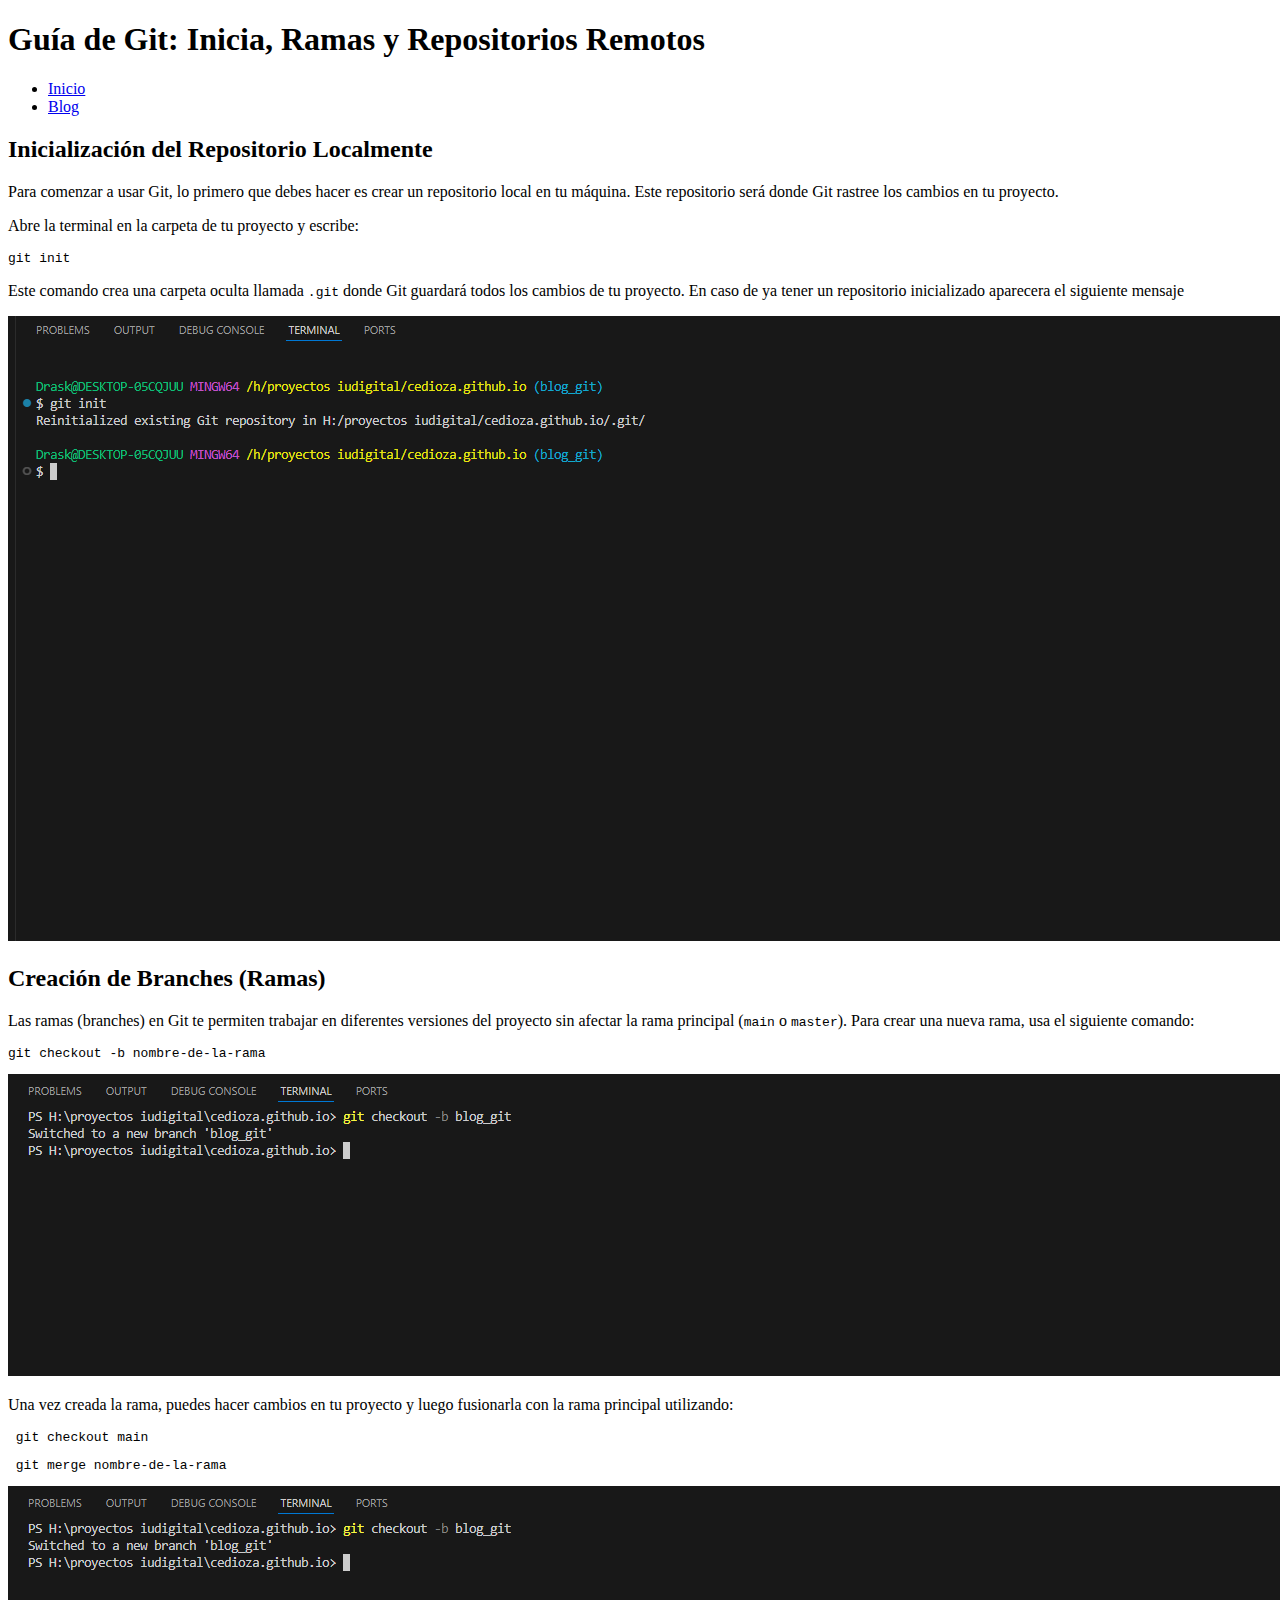
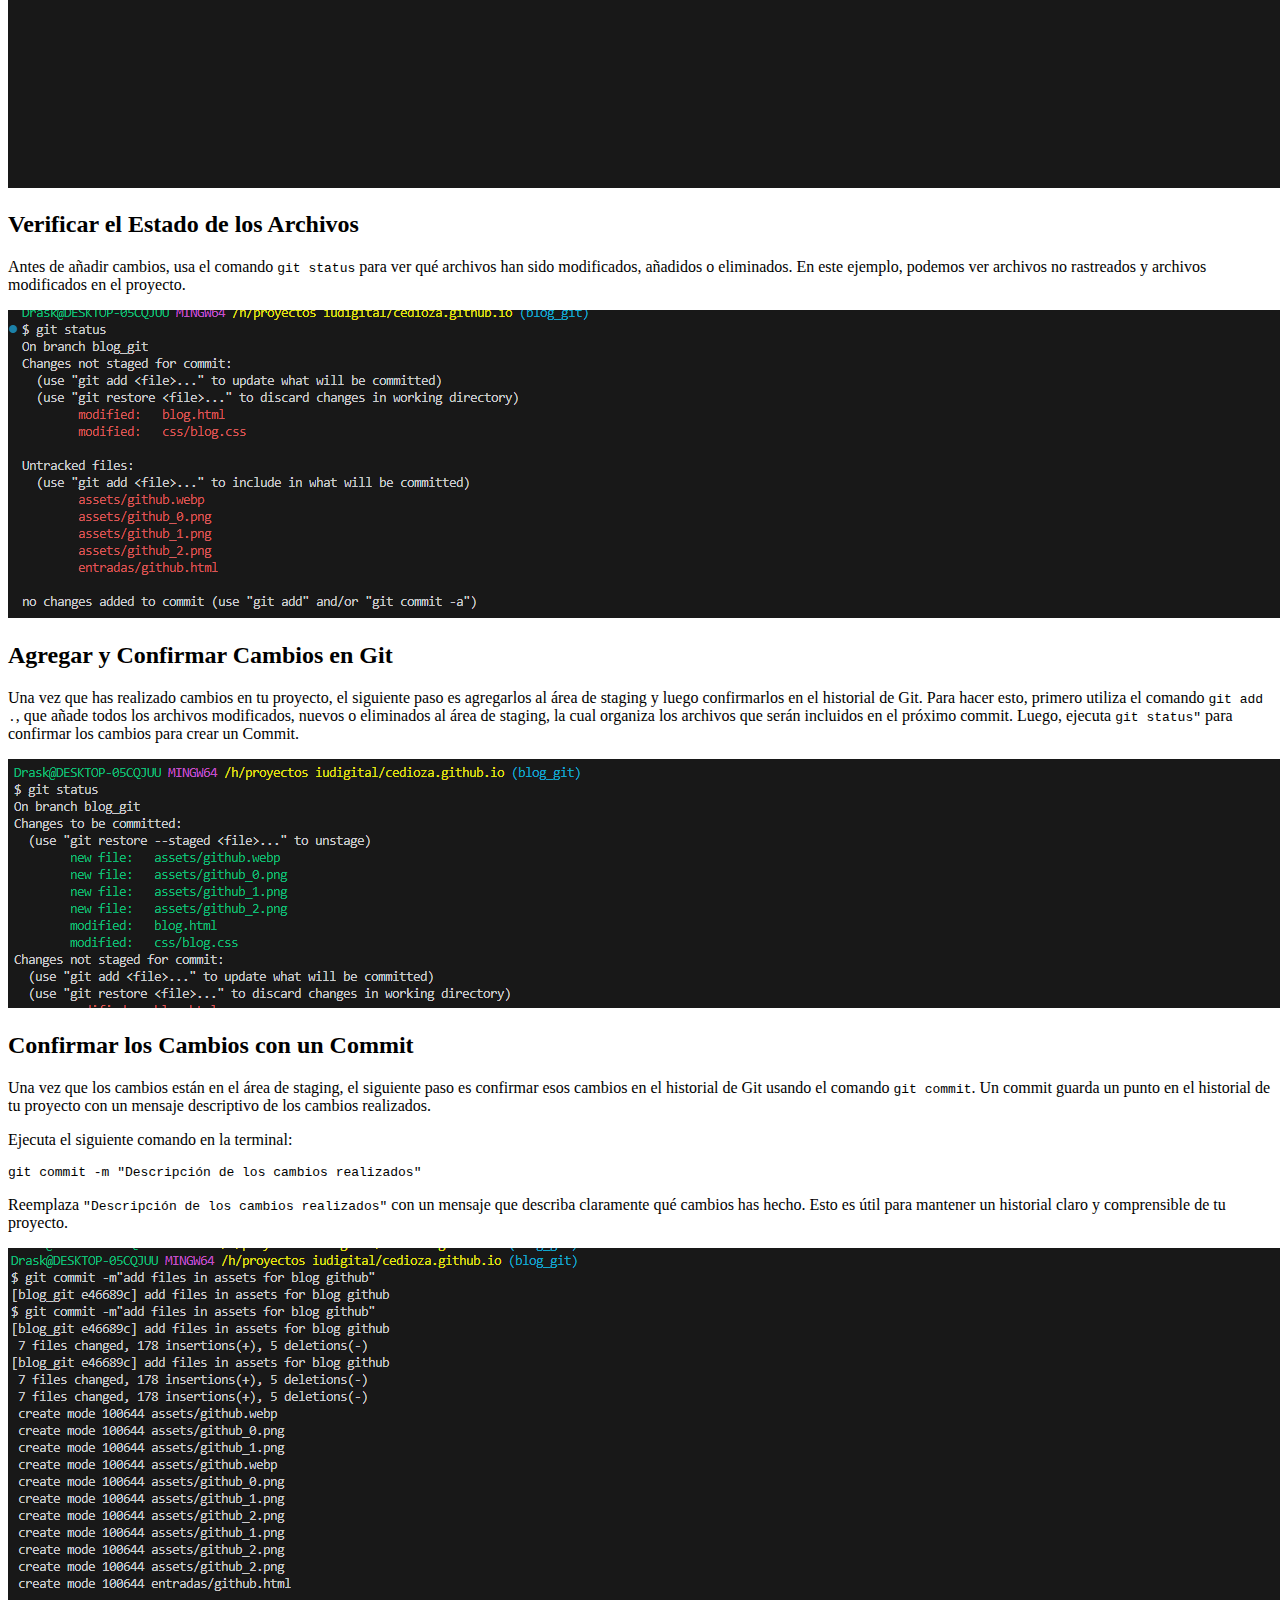
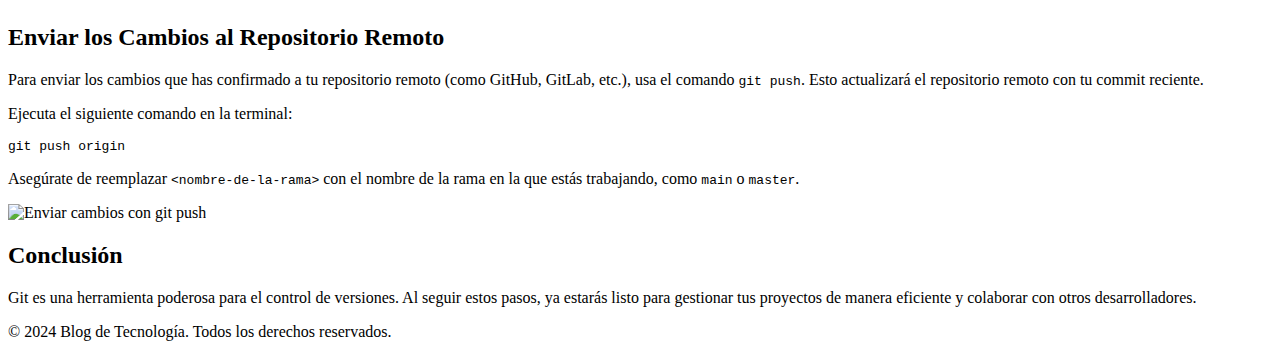
==== entradas/github.html @ e94dce41 "Merge pull request #1 from cedioza/blog_git" ====
<!DOCTYPE html>
<html lang="es">
  <head>
    <meta charset="UTF-8" />
    <meta name="viewport" content="width=device-width, initial-scale=1.0" />
    <title>Git - Paso a Paso</title>
    <link rel="stylesheet" href="/css/entradas.css" />
  </head>
  <body>
    <header>
      <h1>Guía de Git: Inicia, Ramas y Repositorios Remotos</h1>
      <nav>
        <ul>
          <li><a href="/index.html">Inicio</a></li>
          <li><a href="/blog.html">Blog</a></li>
        </ul>
      </nav>
    </header>

    <div class="container">
      <article class="entry">
        <!-- <img src="/assets/git-tutorial.png" alt="Logo de Git" class="responsive-img"> -->

        <h2>Inicialización del Repositorio Localmente</h2>
        <p>
          Para comenzar a usar Git, lo primero que debes hacer es crear un
          repositorio local en tu máquina. Este repositorio será donde Git
          rastree los cambios en tu proyecto.
        </p>
        <p>Abre la terminal en la carpeta de tu proyecto y escribe:</p>
        <pre><code>git init</code></pre>
        <p>
          Este comando crea una carpeta oculta llamada <code>.git</code> donde
          Git guardará todos los cambios de tu proyecto. En caso de ya tener un
          repositorio inicializado aparecera el siguiente mensaje
        </p>
        <!-- Imagen para ilustrar el comando "git init" -->
        <img
          src="/assets/github_0.png"
          alt="Inicialización de un repositorio con git init"
          class="responsive-img"
        />

        <h2>Creación de Branches (Ramas)</h2>
        <p>
          Las ramas (branches) en Git te permiten trabajar en diferentes
          versiones del proyecto sin afectar la rama principal (<code
            >main</code
          >
          o <code>master</code>). Para crear una nueva rama, usa el siguiente
          comando:
        </p>
        <pre><code>git checkout -b nombre-de-la-rama</code></pre>

        <!-- Imagen para ilustrar la creación de una rama con git checkout -->
        <img
          src="/assets/github_1.png"
          alt="Creación de una rama con Git"
          class="responsive-img"
        />

        <p>
          Una vez creada la rama, puedes hacer cambios en tu proyecto y luego
          fusionarla con la rama principal utilizando:
        </p>
        <pre><code> git checkout main</code></pre>
        <pre><code> git merge nombre-de-la-rama    </code></pre>
        <!-- Imagen para ilustrar la creación de una rama con git checkout -->
        <img
          src="/assets/github_1.png"
          alt="Creación de una rama con Git"
          class="responsive-img"
        />
        <h2>Verificar el Estado de los Archivos</h2>
        <p>
          Antes de añadir cambios, usa el comando <code>git status</code> para
          ver qué archivos han sido modificados, añadidos o eliminados. En este
          ejemplo, podemos ver archivos no rastreados y archivos modificados en
          el proyecto.
        </p>

        <img
          src="/assets/github_4.png"
          alt="Verificando el estado con git status"
          class="responsive-img"
        />

        <h2>Agregar y Confirmar Cambios en Git</h2>
        <p>
          Una vez que has realizado cambios en tu proyecto, el siguiente paso es
          agregarlos al área de staging y luego confirmarlos en el historial de
          Git. Para hacer esto, primero utiliza el comando
          <code>git add .</code>, que añade todos los archivos modificados,
          nuevos o eliminados al área de staging, la cual organiza los archivos
          que serán incluidos en el próximo commit. Luego, ejecuta
          <code>git status"</code> para confirmar los
          cambios para crear un Commit.
        </p>

        <img
          src="/assets/github_5.png"
          alt="Confirmar cambios con git commit"
          class="responsive-img"
        />
        <h2>Confirmar los Cambios con un Commit</h2>
        <p>
          Una vez que los cambios están en el área de staging, el siguiente paso
          es confirmar esos cambios en el historial de Git usando el comando
          <code>git commit</code>. Un commit guarda un punto en el historial de
          tu proyecto con un mensaje descriptivo de los cambios realizados.
        </p>
        <p>Ejecuta el siguiente comando en la terminal:</p>
        <pre><code>git commit -m "Descripción de los cambios realizados"</code></pre>
        <p>
          Reemplaza <code>"Descripción de los cambios realizados"</code> con un
          mensaje que describa claramente qué cambios has hecho. Esto es útil
          para mantener un historial claro y comprensible de tu proyecto.
        </p>
        <!-- Imagen para ilustrar el comando "git commit" -->
        <img
          src="/assets/github_6.png"
          alt="Confirmar cambios con git commit"
          class="responsive-img"
        />

        <h2>Enviar los Cambios al Repositorio Remoto</h2>
        <p>
          Para enviar los cambios que has confirmado a tu repositorio remoto (como GitHub, GitLab, etc.), usa el comando
          <code>git push</code>. Esto actualizará el repositorio remoto con tu commit reciente.
        </p>
        <p>Ejecuta el siguiente comando en la terminal:</p>
        <pre><code>git push origin <nombre-de-la-rama></code></pre>
        <p>
          Asegúrate de reemplazar <code>&lt;nombre-de-la-rama&gt;</code> con el nombre de la rama en la que estás trabajando, como <code>main</code> o <code>master</code>.
        </p>
        <img
          src="/assets/github_7.png"
          alt="Enviar cambios con git push"
          class="responsive-img"
        />

        <h2>Conclusión</h2>
        <p>
          Git es una herramienta poderosa para el control de versiones. Al
          seguir estos pasos, ya estarás listo para gestionar tus proyectos de
          manera eficiente y colaborar con otros desarrolladores.
        </p>
      </article>
    </div>

    <footer>
      <p>&copy; 2024 Blog de Tecnología. Todos los derechos reservados.</p>
    </footer>
  </body>
</html>
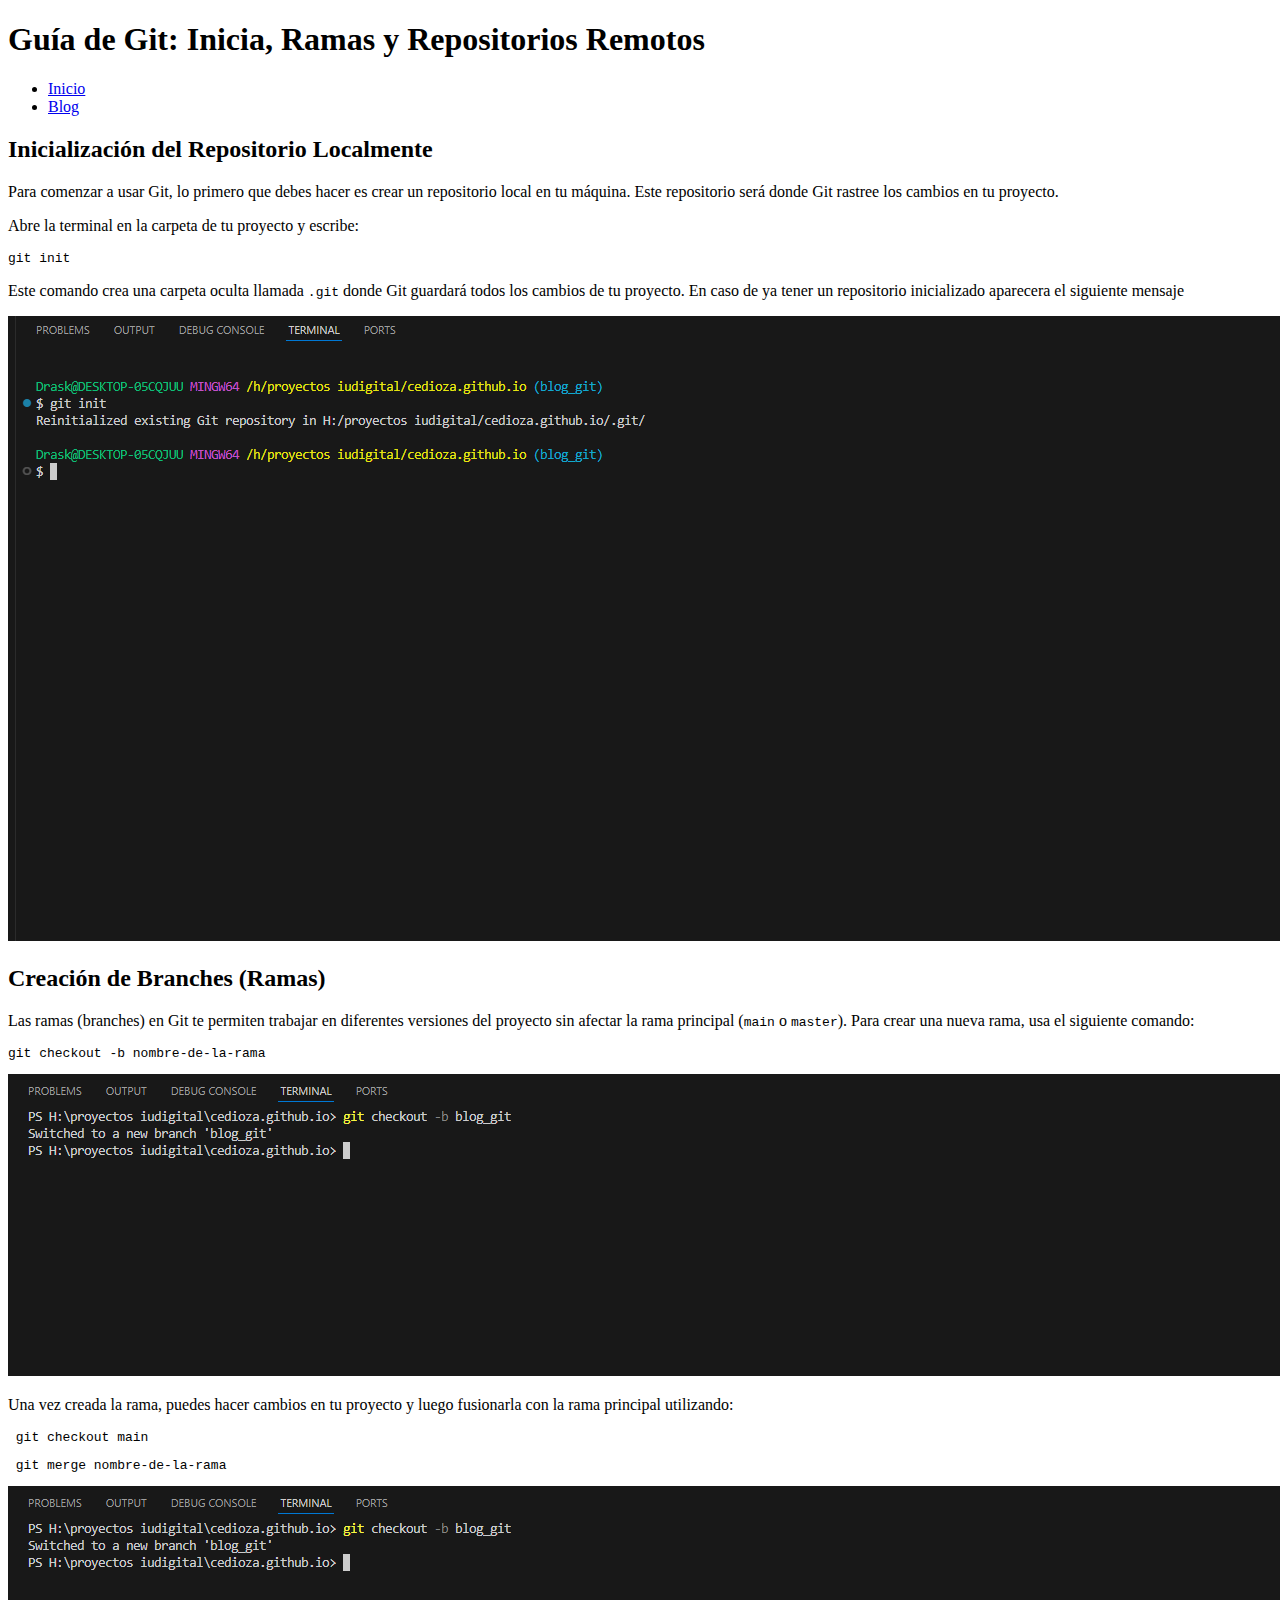
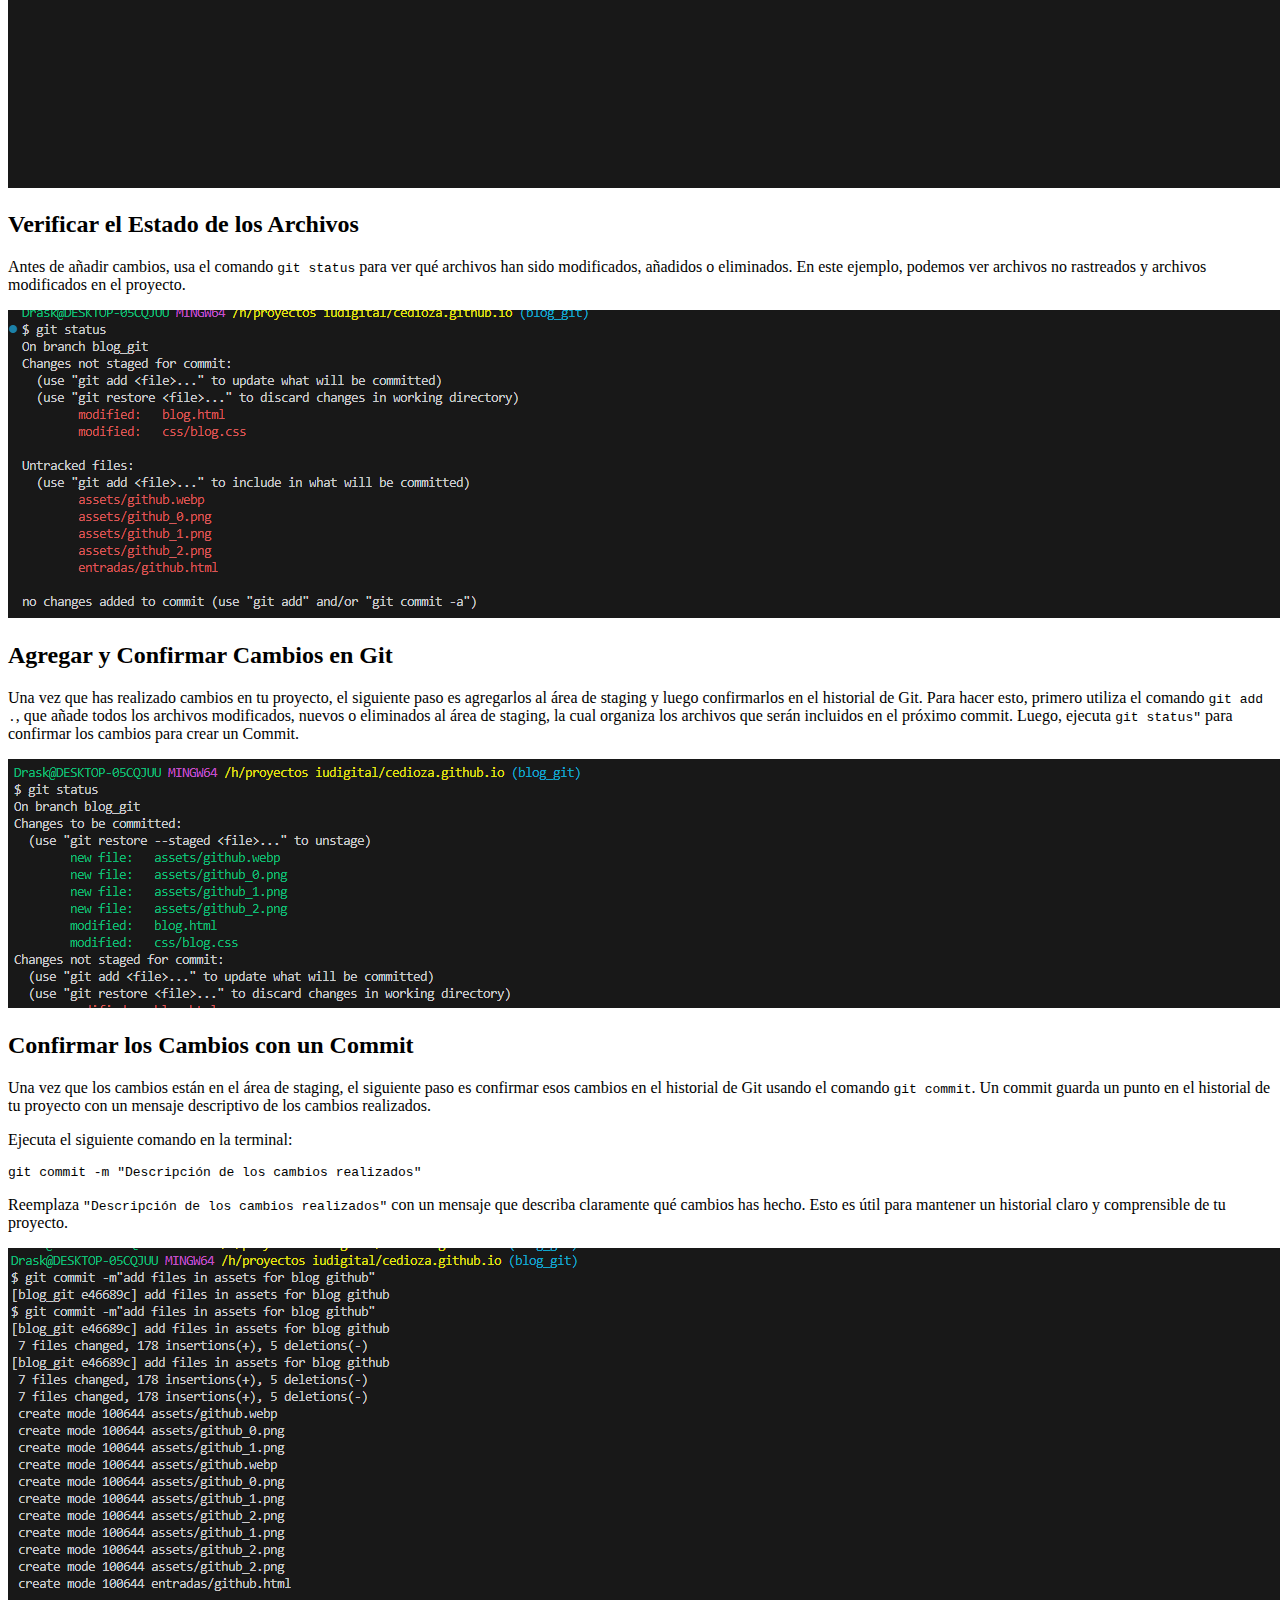
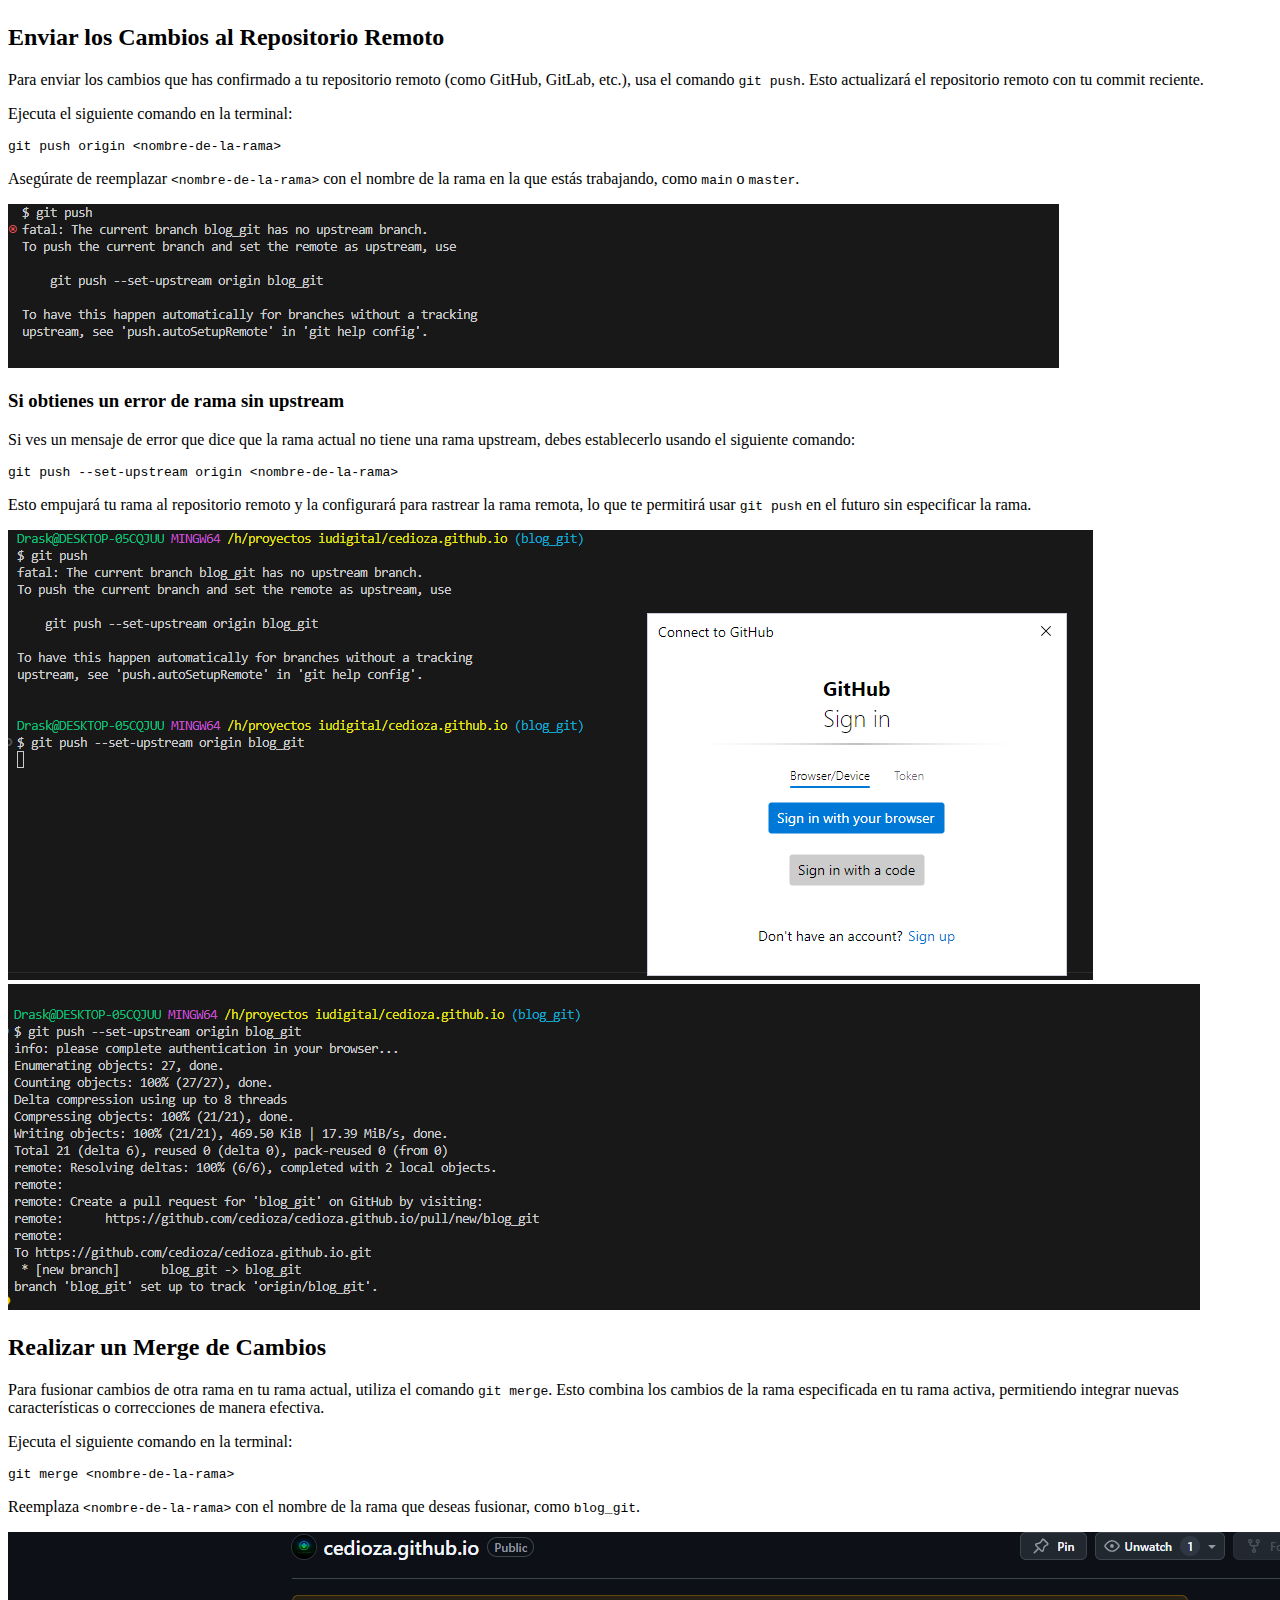
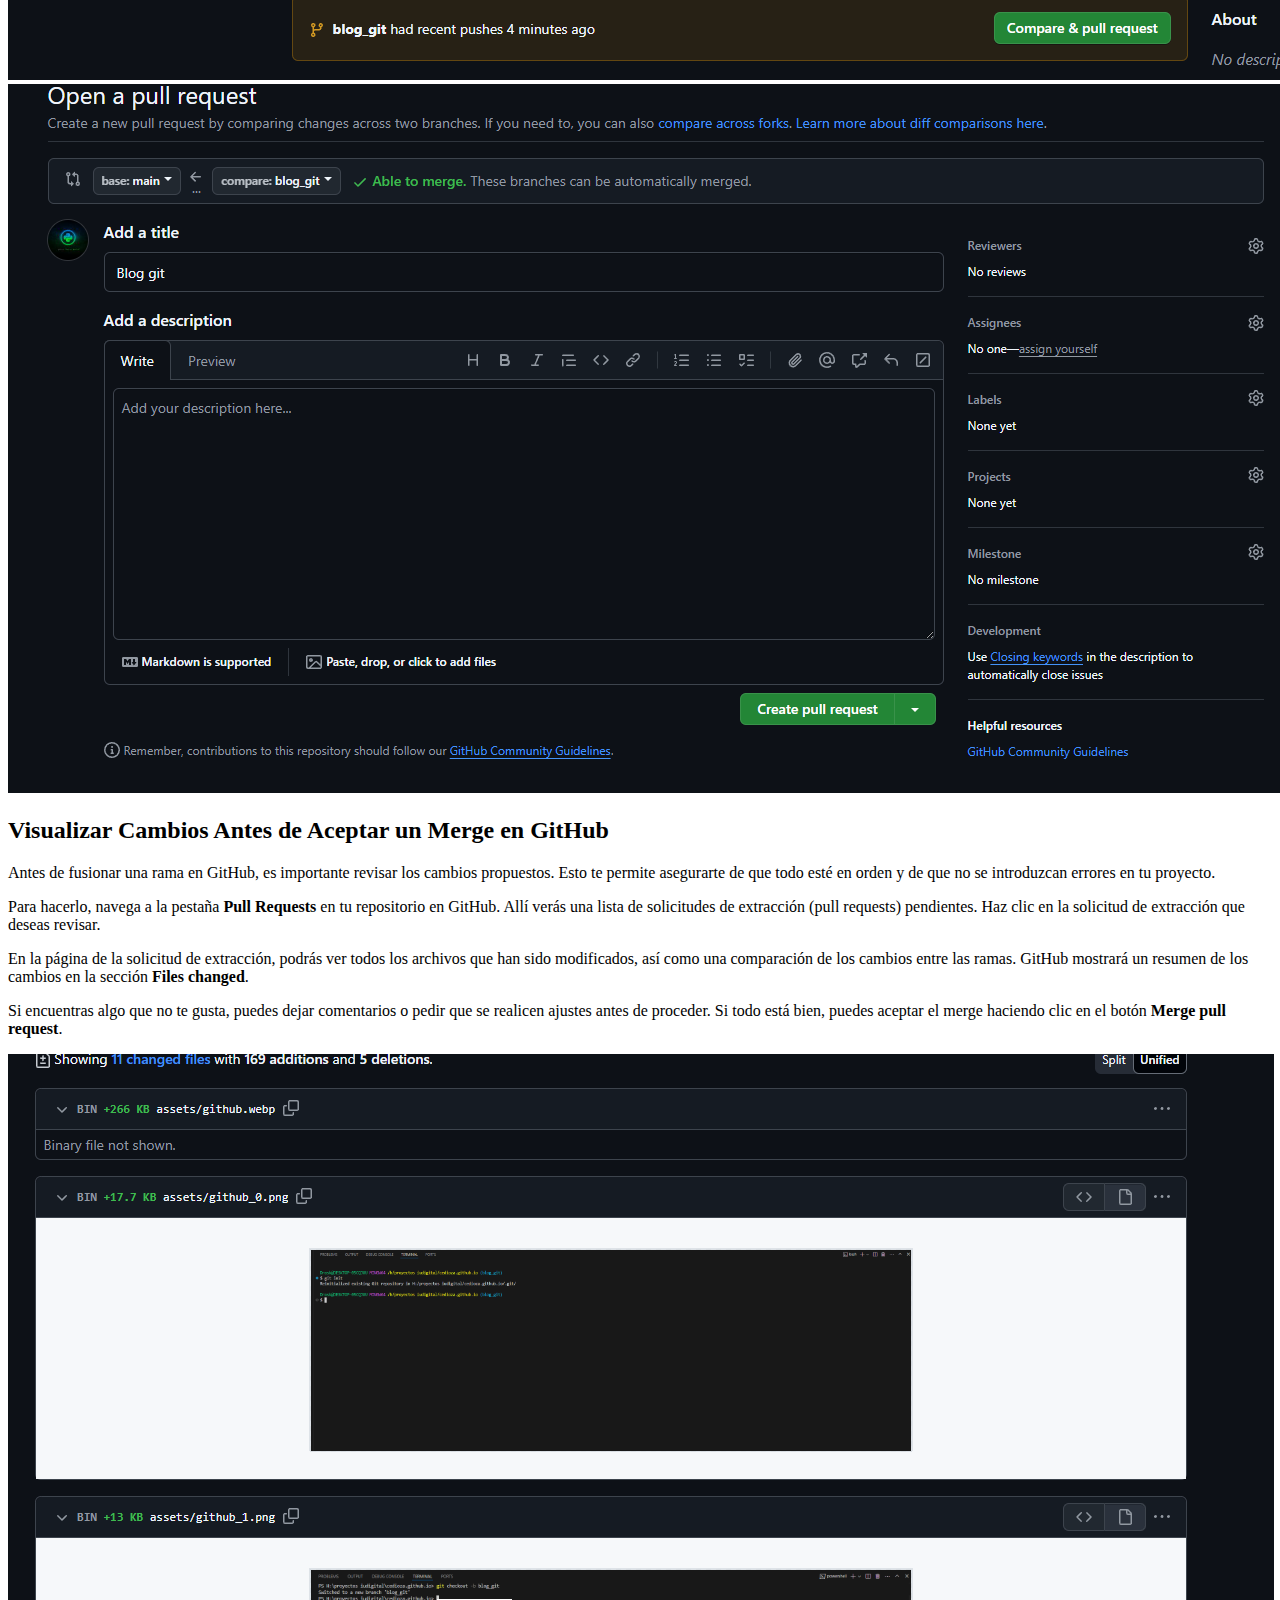
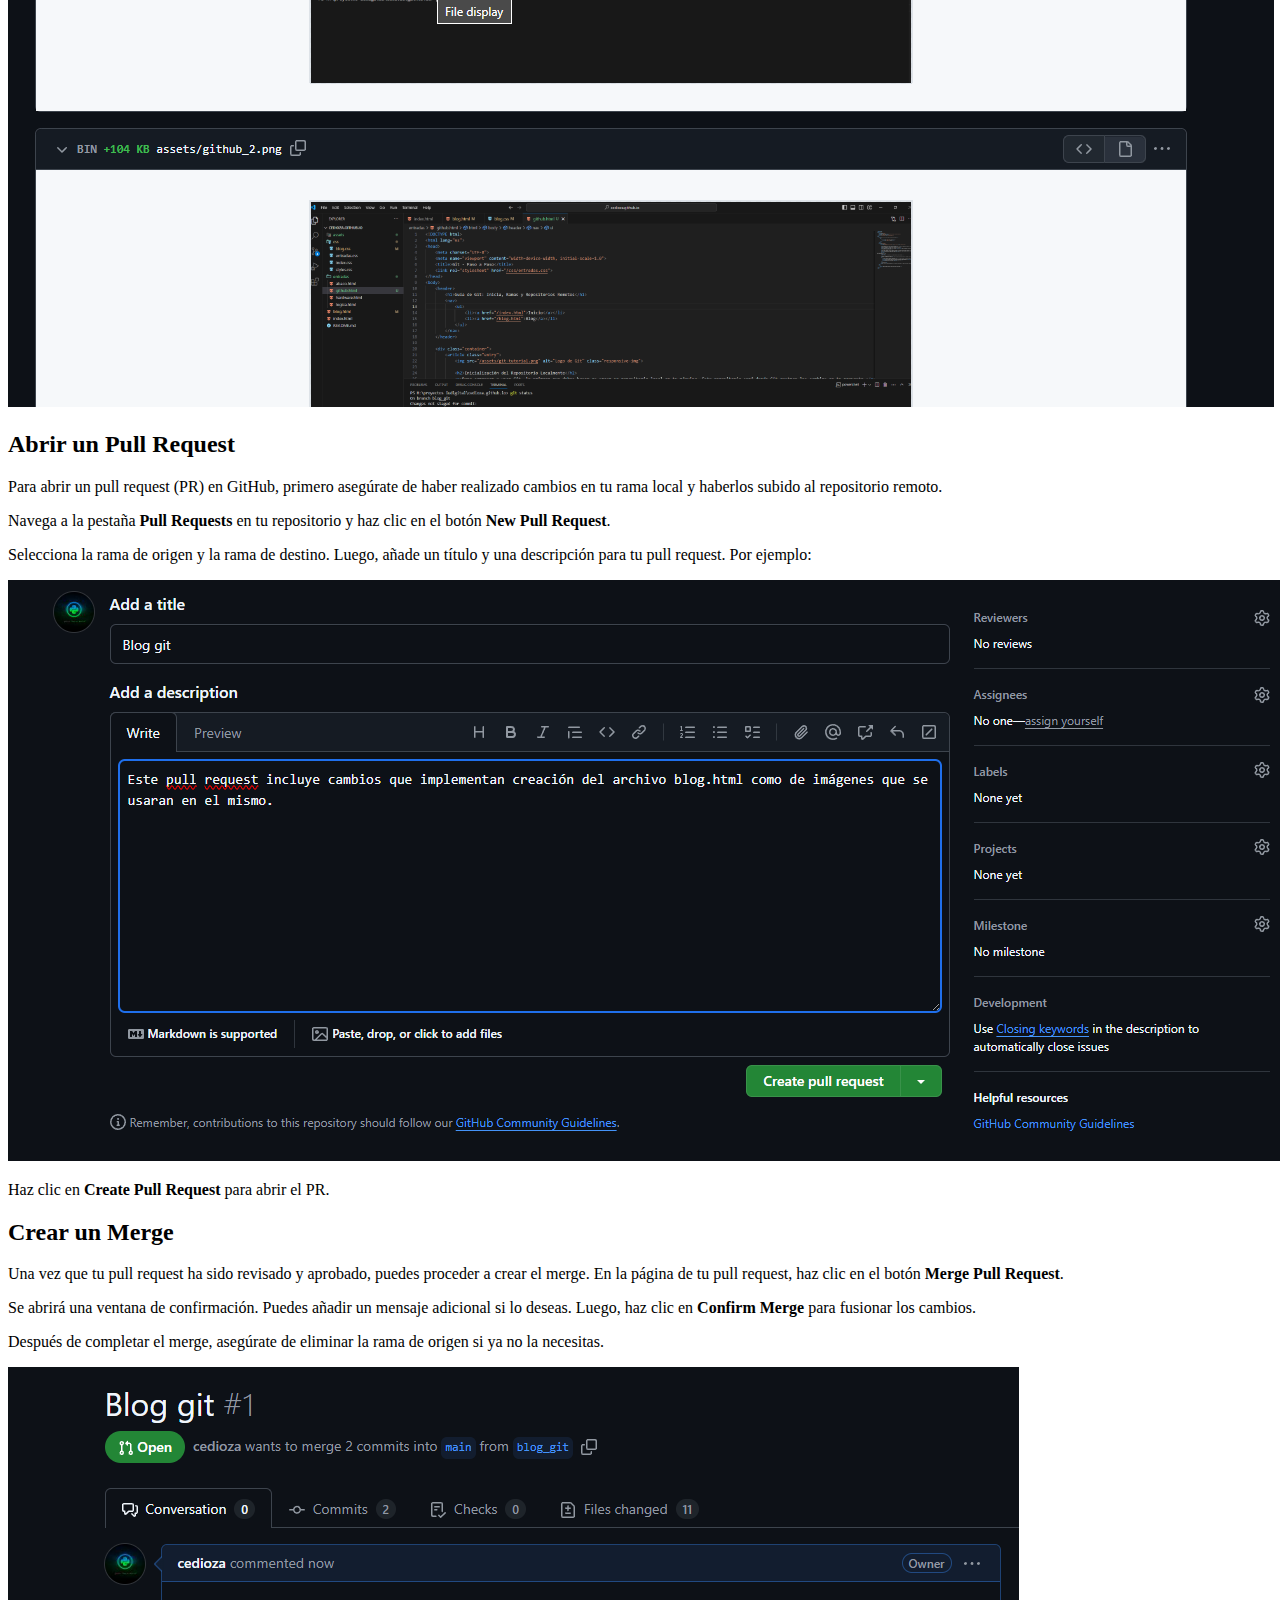
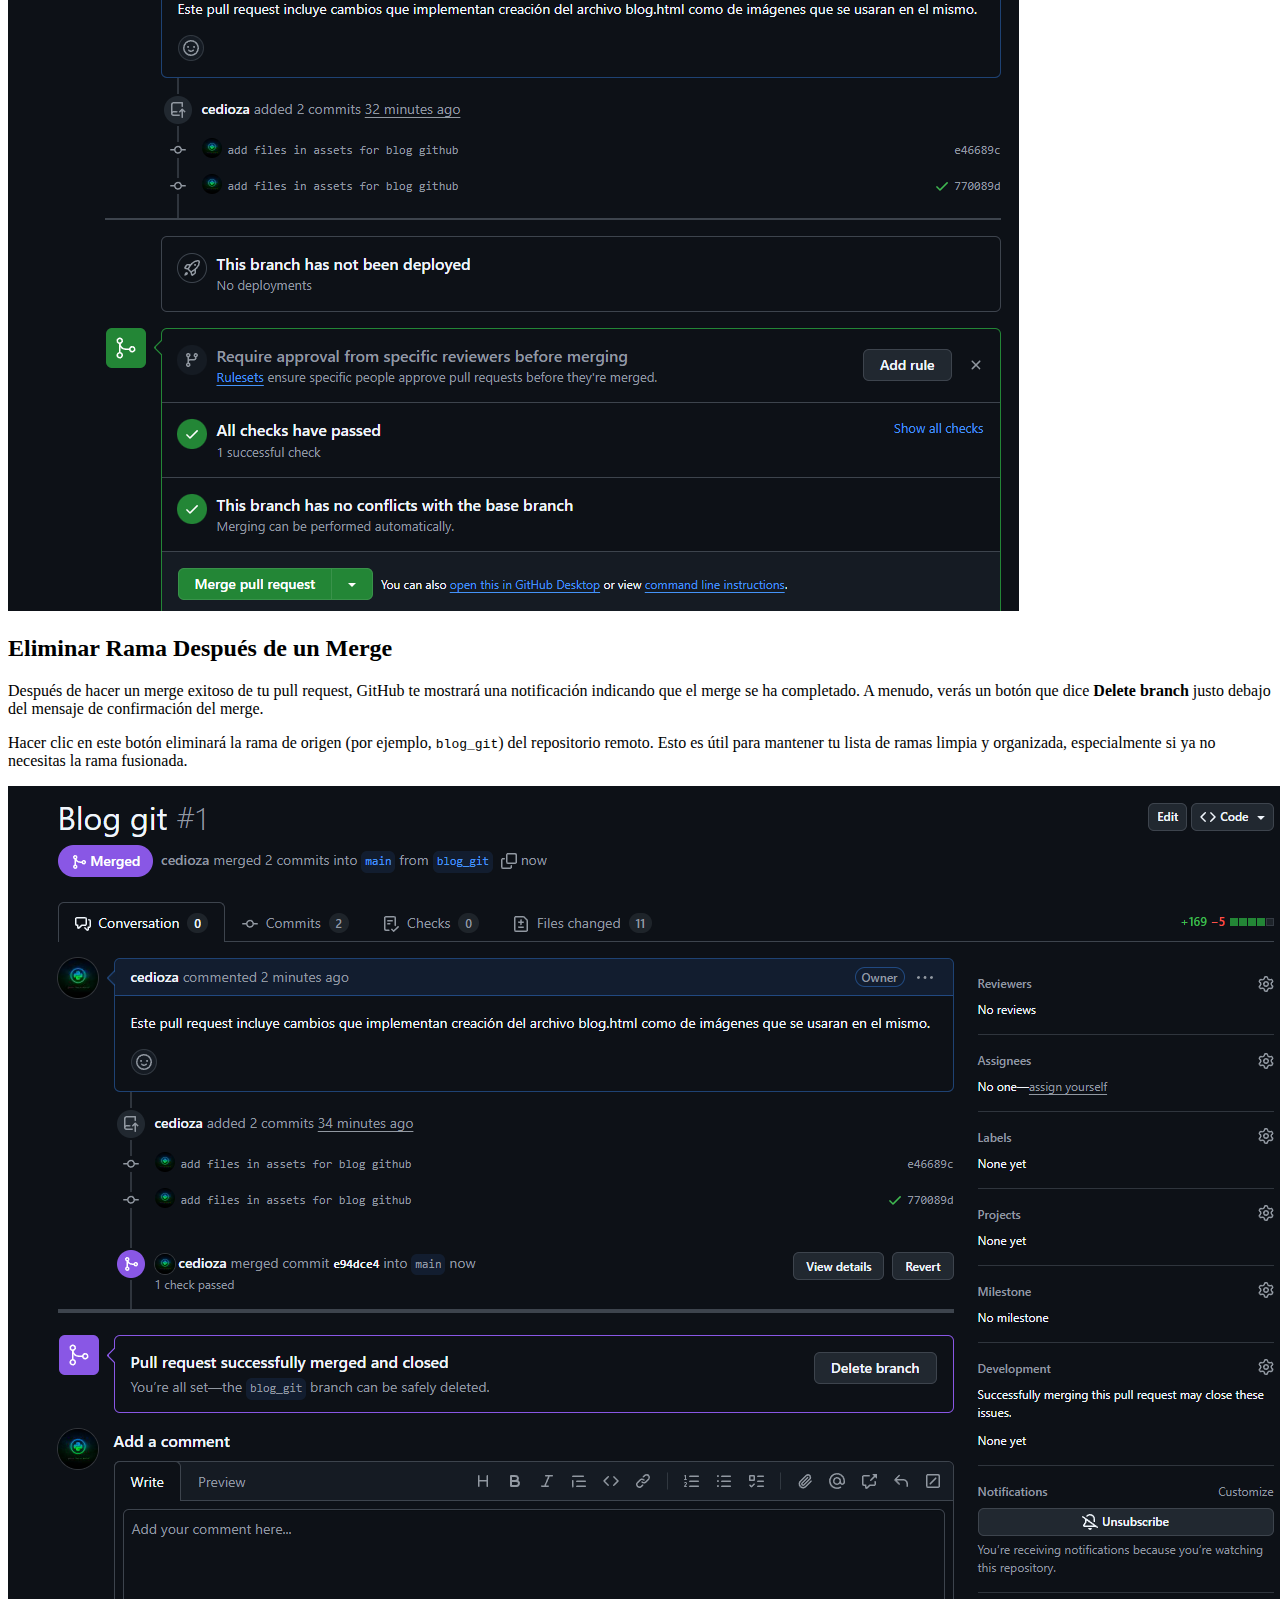
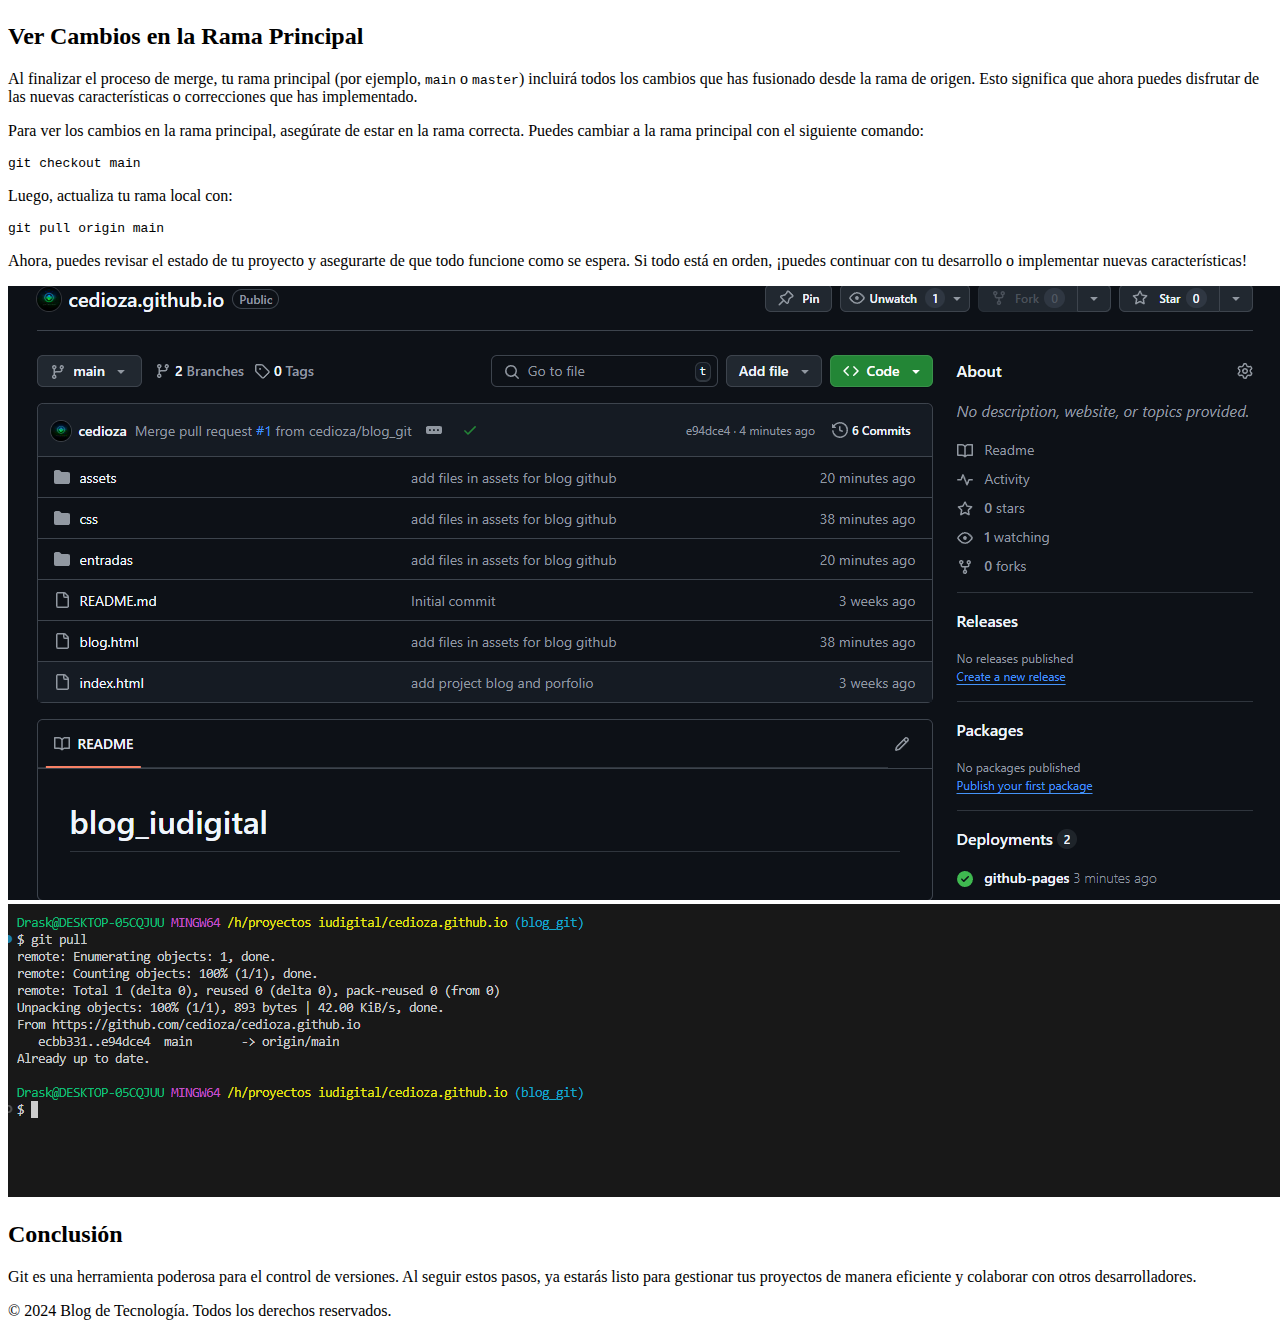
==== commit 33df5370: "Merge branch 'blog_git'" ====
--- a/entradas/github.html
+++ b/entradas/github.html
@@ -129,7 +129,7 @@
           <code>git push</code>. Esto actualizará el repositorio remoto con tu commit reciente.
         </p>
         <p>Ejecuta el siguiente comando en la terminal:</p>
-        <pre><code>git push origin <nombre-de-la-rama></code></pre>
+        <pre><code>git push origin &lt;nombre-de-la-rama&gt;</code></pre>
         <p>
           Asegúrate de reemplazar <code>&lt;nombre-de-la-rama&gt;</code> con el nombre de la rama en la que estás trabajando, como <code>main</code> o <code>master</code>.
         </p>
@@ -138,6 +138,186 @@
           alt="Enviar cambios con git push"
           class="responsive-img"
         />
+
+        <h3>Si obtienes un error de rama sin upstream</h3>
+        <p>
+          Si ves un mensaje de error que dice que la rama actual no tiene una rama upstream, debes establecerlo usando el siguiente comando:
+        </p>
+        <pre><code>git push --set-upstream origin &lt;nombre-de-la-rama&gt;</code></pre>
+        <p>
+          Esto empujará tu rama al repositorio remoto y la configurará para rastrear la rama remota, lo que te permitirá usar <code>git push</code> en el futuro sin especificar la rama.
+        </p>
+
+        <img
+        src="/assets/github_8.png"
+        alt="Enviar cambios con git push"
+        class="responsive-img"
+      />
+
+      <img
+      src="/assets/github_9.png"
+      alt="Enviar cambios con git push"
+      class="responsive-img"
+    />
+        
+       
+    <h2>Realizar un Merge de Cambios</h2>
+<p>
+  Para fusionar cambios de otra rama en tu rama actual, utiliza el comando
+  <code>git merge</code>. Esto combina los cambios de la rama especificada 
+  en tu rama activa, permitiendo integrar nuevas características o correcciones 
+  de manera efectiva.
+</p>
+<p>Ejecuta el siguiente comando en la terminal:</p>
+<pre><code>git merge &lt;nombre-de-la-rama&gt;</code></pre>
+<p>
+  Reemplaza <code>&lt;nombre-de-la-rama&gt;</code> con el nombre de la rama que 
+  deseas fusionar, como <code>blog_git</code>.
+</p>
+<img
+  src="/assets/github_10.png"
+  alt="Realizar un merge con git merge"
+  class="responsive-img"
+/>
+
+
+
+<img
+  src="/assets/github_11.png"
+  alt="Realizar un merge con git merge"
+  class="responsive-img"
+/>
+
+
+<h2>Visualizar Cambios Antes de Aceptar un Merge en GitHub</h2>
+<p>
+  Antes de fusionar una rama en GitHub, es importante revisar los cambios propuestos. 
+  Esto te permite asegurarte de que todo esté en orden y de que no se introduzcan errores 
+  en tu proyecto.
+</p>
+<p>
+  Para hacerlo, navega a la pestaña <strong>Pull Requests</strong> en tu repositorio en GitHub. 
+  Allí verás una lista de solicitudes de extracción (pull requests) pendientes. 
+  Haz clic en la solicitud de extracción que deseas revisar.
+</p>
+<p>
+  En la página de la solicitud de extracción, podrás ver todos los archivos que han sido 
+  modificados, así como una comparación de los cambios entre las ramas. GitHub mostrará 
+  un resumen de los cambios en la sección <strong>Files changed</strong>.
+</p>
+<p>
+  Si encuentras algo que no te gusta, puedes dejar comentarios o pedir que se realicen 
+  ajustes antes de proceder. Si todo está bien, puedes aceptar el merge haciendo clic en 
+  el botón <strong>Merge pull request</strong>.
+</p>
+<img
+  src="/assets/github_12.png"
+  alt="Visualizar cambios en GitHub antes de hacer merge"
+  class="responsive-img"
+/>
+
+<h2>Abrir un Pull Request</h2>
+<p>
+    Para abrir un pull request (PR) en GitHub, primero asegúrate de haber realizado 
+    cambios en tu rama local y haberlos subido al repositorio remoto. 
+</p>
+<p>
+    Navega a la pestaña <strong>Pull Requests</strong> en tu repositorio y haz clic en 
+    el botón <strong>New Pull Request</strong>.
+</p>
+<p>
+    Selecciona la rama de origen y la rama de destino. Luego, añade un título y una 
+    descripción para tu pull request. Por ejemplo:
+</p>
+
+<img
+  src="/assets/github_13.png"
+  alt="Visualizar cambios en GitHub antes de hacer merge"
+  class="responsive-img"
+/>
+
+<p>
+    Haz clic en <strong>Create Pull Request</strong> para abrir el PR.
+</p>
+
+<h2>Crear un Merge</h2>
+<p>
+    Una vez que tu pull request ha sido revisado y aprobado, puedes proceder a crear 
+    el merge. En la página de tu pull request, haz clic en el botón <strong>Merge Pull Request</strong>.
+</p>
+<p>
+    Se abrirá una ventana de confirmación. Puedes añadir un mensaje adicional si lo deseas. 
+    Luego, haz clic en <strong>Confirm Merge</strong> para fusionar los cambios.
+</p>
+<p>
+    Después de completar el merge, asegúrate de eliminar la rama de origen si ya no la necesitas.
+</p>
+
+<img
+  src="/assets/github_14.png"
+  alt="Visualizar cambios en GitHub antes de hacer merge"
+  class="responsive-img"
+/>
+
+
+
+<h2>Eliminar Rama Después de un Merge</h2>
+<p>
+    Después de hacer un merge exitoso de tu pull request, GitHub te mostrará una 
+    notificación indicando que el merge se ha completado. A menudo, verás un 
+    botón que dice <strong>Delete branch</strong> justo debajo del mensaje de 
+    confirmación del merge.
+</p>
+<p>
+    Hacer clic en este botón eliminará la rama de origen (por ejemplo, 
+    <code>blog_git</code>) del repositorio remoto. Esto es útil para mantener 
+    tu lista de ramas limpia y organizada, especialmente si ya no necesitas la 
+    rama fusionada.
+</p>
+
+
+<img
+  src="/assets/github_15.png"
+  alt="Visualizar cambios en GitHub antes de hacer merge"
+  class="responsive-img"
+/>
+
+
+<h2>Ver Cambios en la Rama Principal</h2>
+<p>
+    Al finalizar el proceso de merge, tu rama principal (por ejemplo, <code>main</code> o <code>master</code>) 
+    incluirá todos los cambios que has fusionado desde la rama de origen. Esto significa que 
+    ahora puedes disfrutar de las nuevas características o correcciones que has implementado.
+</p>
+<p>
+    Para ver los cambios en la rama principal, asegúrate de estar en la rama correcta. Puedes 
+    cambiar a la rama principal con el siguiente comando:
+</p>
+<pre><code>git checkout main</code></pre>
+<p>
+    Luego, actualiza tu rama local con:
+</p>
+<pre><code>git pull origin main</code></pre>
+<p>
+    Ahora, puedes revisar el estado de tu proyecto y asegurarte de que todo funcione como 
+    se espera. Si todo está en orden, ¡puedes continuar con tu desarrollo o implementar 
+    nuevas características!
+</p>
+
+
+
+<img
+  src="/assets/github_16.png"
+  alt="Visualizar cambios en GitHub antes de hacer merge"
+  class="responsive-img"
+/>
+
+
+<img
+  src="/assets/github_17.png"
+  alt="Visualizar cambios en GitHub antes de hacer merge"
+  class="responsive-img"
+/>
 
         <h2>Conclusión</h2>
         <p>
